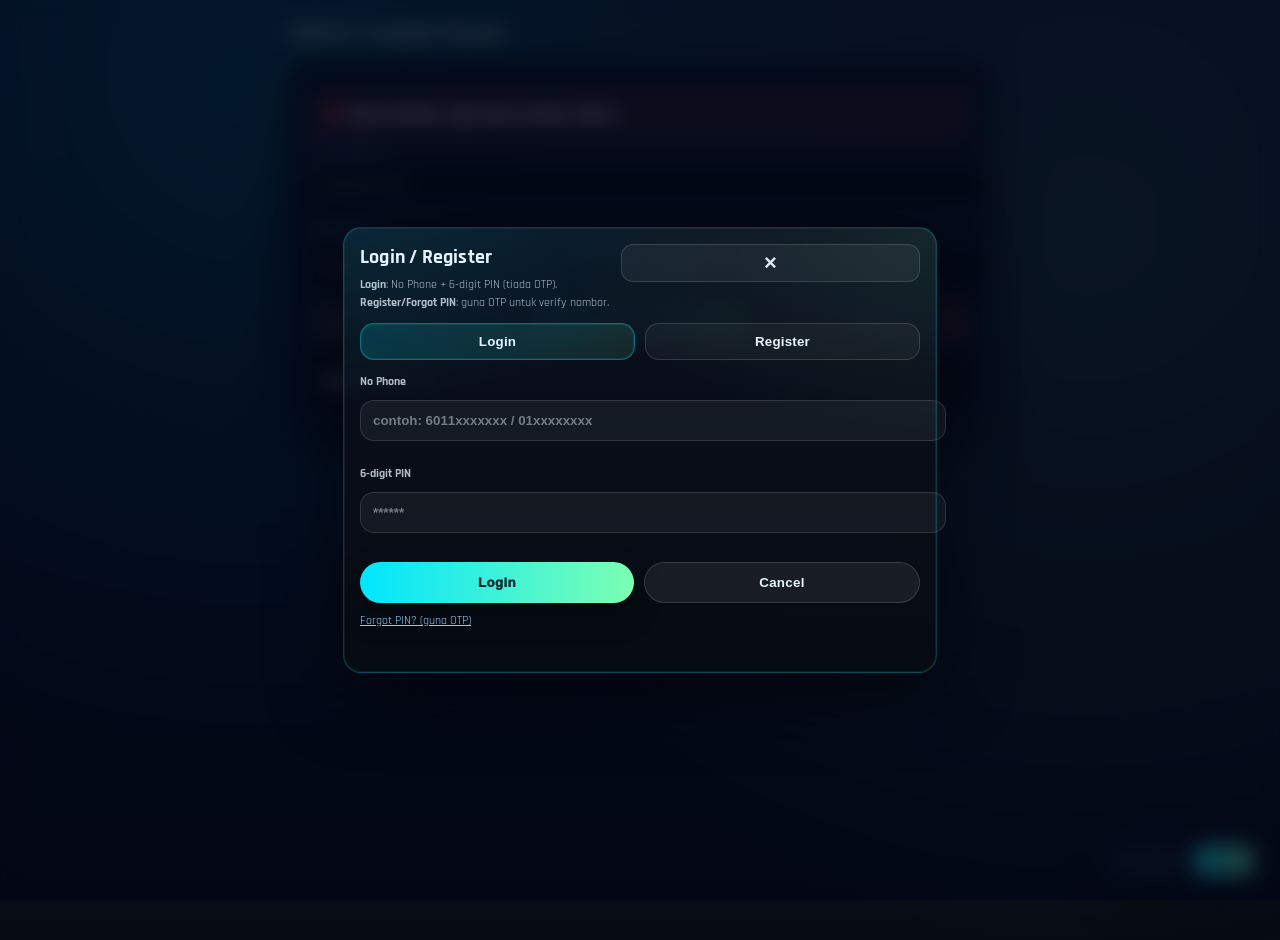
==== d@nz292008_panel.html @ 58d1a030 "Add files via upload" ====
<!DOCTYPE html>
<html lang="ms">
<head>
<meta charset="UTF-8">
<meta name="viewport" content="width=device-width, initial-scale=1.0">
<title>Admin Panel</title>

<link href="https://fonts.googleapis.com/css2?family=Orbitron:wght@600;700&family=Rajdhani:wght@500;600;700&display=swap" rel="stylesheet">

<style>
body{
  margin:0;
  font-family:Rajdhani, sans-serif;
  min-height:100vh;
  color:#e6f0ff;
  background:
    radial-gradient(circle at 20% 10%, rgba(0,229,255,.20), transparent 50%),
    radial-gradient(circle at 85% 25%, rgba(124,255,178,.14), transparent 55%),
    linear-gradient(180deg,#0b1530,#070b14);
  padding:20px;
}

.wrap{max-width:700px;margin:auto}

.title{
  font-family:Orbitron;
  font-size:20px;
  margin-bottom:15px;
}

.card{
  background:rgba(10,18,34,.9);
  border:1px solid rgba(0,229,255,.3);
  border-radius:18px;
  padding:20px;
  box-shadow:0 20px 45px rgba(0,0,0,.6);
}

label{font-size:12px;color:#9fb6d0}

input{
  width:100%;
  padding:12px;
  margin-top:5px;
  margin-bottom:15px;
  border-radius:12px;
  border:1px solid rgba(255,255,255,.2);
  background:rgba(0,0,0,.3);
  color:#fff;
  font-weight:700;
}

button{
  padding:12px;
  border-radius:14px;
  border:0;
  font-weight:900;
  cursor:pointer;
  flex:1;
}

.btn-primary{
  background:linear-gradient(90deg,#00e5ff,#7cffb2);
  color:#032a2f;
}

.btn-danger{
  background:rgba(255,77,109,.15);
  border:1px solid rgba(255,77,109,.4);
  color:#ffd5dd;
}

.btn-secondary{
  background:rgba(255,255,255,.1);
  color:#fff;
}

.row{display:flex;gap:10px;flex-wrap:wrap}

.result{
  margin-top:15px;
  padding:12px;
  border-radius:14px;
  background:rgba(0,0,0,.4);
  border:1px solid rgba(255,255,255,.15);
  font-weight:800;
}

.lock{
  margin-top:10px;
  padding:12px;
  border-radius:14px;
  background:rgba(255,77,109,.1);
  border:1px solid rgba(255,77,109,.4);
  display:none;
  font-weight:800;
}
</style>
</head>
<body>

<div class="wrap">
  <div class="title">Admin Wallet Panel</div>

  <div class="card">
    <div id="lockMsg" class="lock"></div>

    <label>Phone Target</label>
    <input id="phone" placeholder="011xxxxxxxx">

    <label>Amount (RM)</label>
    <input id="amount" placeholder="10.00">

    <div class="row">
      <button class="btn-secondary" id="checkBtn">Check</button>
      <button class="btn-primary" id="addBtn">+ Add</button>
      <button class="btn-danger" id="subBtn">- Sub</button>
    </div>

    <div id="result" class="result">
      Balance: RM 0.00
    </div>
  </div>
</div>

<script src="auth.js"></script>

<script>
// ======= SET ADMIN PHONE =======
const ADMIN_PHONES = [
  "01139337462" // GANTI DENGAN NOMBOR ADMIN KAU
];

const ADMIN_KEY = "danz2026"; // tukar kalau nak

function normalize(p){
  return window.DSGAuth?.normalizePhone(p) || String(p||"").replace(/\D/g,"");
}

function isAdmin(){
  const s = window.DSGAuth?.getSession?.();
  if(!s?.phone) return false;
  return ADMIN_PHONES.map(normalize).includes(normalize(s.phone));
}

function lockPanel(msg){
  document.getElementById("lockMsg").style.display="block";
  document.getElementById("lockMsg").innerText=msg;
  ["phone","amount","checkBtn","addBtn","subBtn"]
    .forEach(id=>document.getElementById(id).disabled=true);
}

function unlockPanel(){
  document.getElementById("lockMsg").style.display="none";
}

function rm(n){return Number(n||0).toFixed(2)}

function showBalance(phone){
  const api = window.DSGAuth?.wallet;
  if(!api) return;
  const bal = api.getBalance(phone);
  document.getElementById("result").innerText =
    `Balance (${phone}): RM ${rm(bal)}`;
}

document.addEventListener("DOMContentLoaded", ()=>{

  if(!isAdmin()){
    lockPanel("❌ Akses ditolak. Login guna nombor admin.");
    return;
  }

  if(ADMIN_KEY){
    const key = prompt("Admin Key:");
    if(key !== ADMIN_KEY){
      document.body.innerHTML="";
      return;
    }
  }

  unlockPanel();

  document.getElementById("checkBtn").onclick=()=>{
    const phone=normalize(phoneInput.value);
    if(!phone) return alert("Isi phone");
    showBalance(phone);
  };

  document.getElementById("addBtn").onclick=()=>{
    const phone=normalize(phoneInput.value);
    const amt=Number(amountInput.value||0);
    if(!phone||amt<=0) return alert("Invalid");
    window.DSGAuth.wallet.addBalance(phone,amt);
    showBalance(phone);
  };

  document.getElementById("subBtn").onclick=()=>{
    const phone=normalize(phoneInput.value);
    const amt=Number(amountInput.value||0);
    if(!phone||amt<=0) return alert("Invalid");
    const res=window.DSGAuth.wallet.deductBalance(phone,amt);
    if(!res.ok) return alert("Balance tak cukup");
    showBalance(phone);
  };

});

const phoneInput=document.getElementById("phone");
const amountInput=document.getElementById("amount");

</script>
</body>
</html>
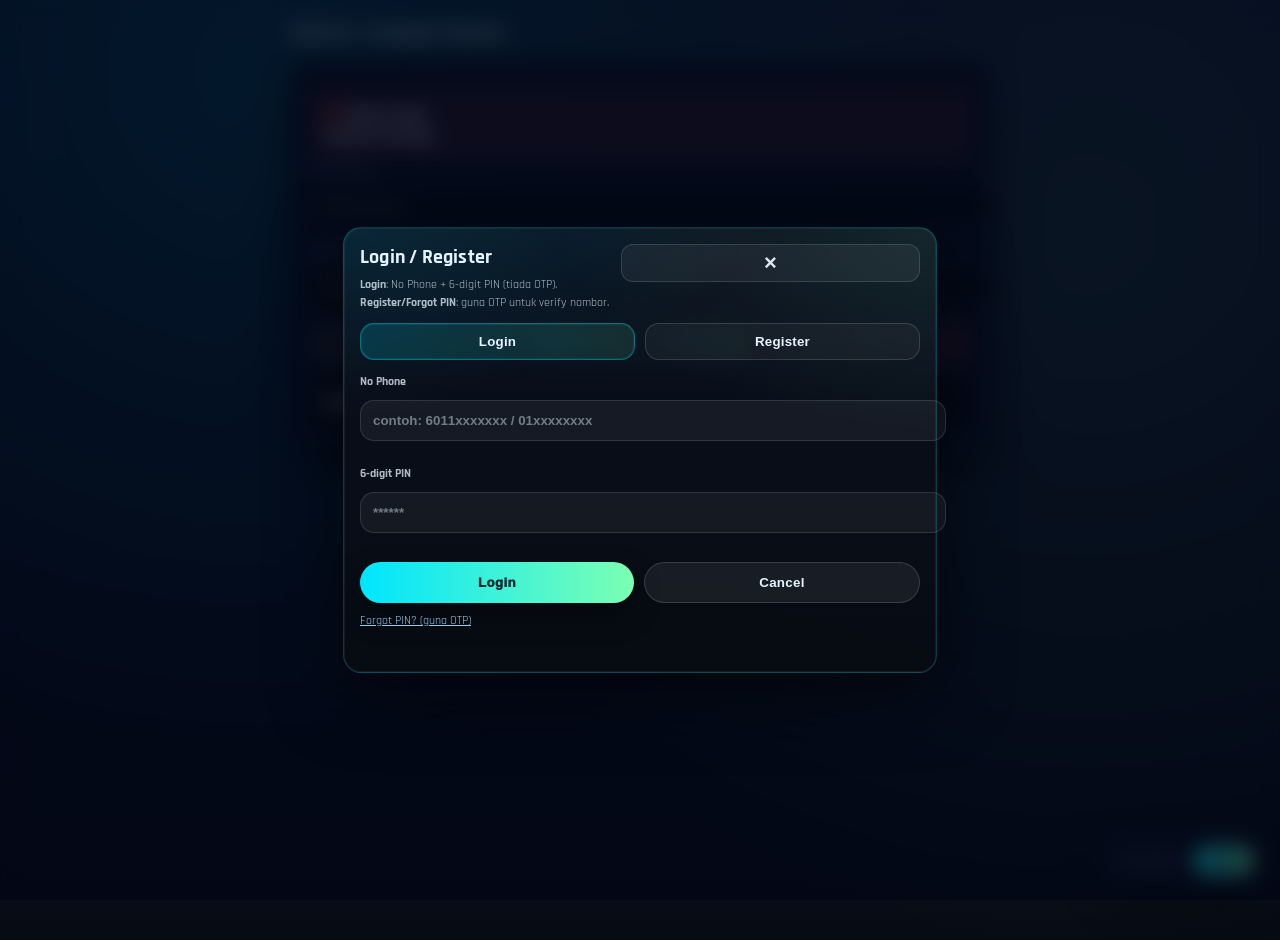
==== commit fbbed362: "Add files via upload" ====
--- a/d@nz292008_panel.html
+++ b/d@nz292008_panel.html
@@ -164,47 +164,56 @@
     `Balance (${phone}): RM ${rm(bal)}`;
 }
 
+function applyGateWithDebug(){
+  // tunggu DSGAuth ready (kadang mobile load lambat)
+  if(!window.DSGAuth || !window.DSGAuth.getSession){
+    setTimeout(applyGateWithDebug, 120);
+    return;
+  }
+
+  const s = window.DSGAuth.getSession();
+  const sessionPhoneRaw = s?.phone || "";
+  const sessionPhone = normalize(sessionPhoneRaw);
+
+  const adminList = ADMIN_PHONES.map(normalize);
+
+  // DEBUG supaya kita nampak apa compare sebenarnya
+  if(!sessionPhone){
+    lockPanel(`❌ Belum login.\n(session kosong)`);
+    return;
+  }
+
+  if(!adminList.includes(sessionPhone)){
+    lockPanel(
+      `❌ Akses ditolak. Login guna nombor admin.\n` +
+      `Session: ${sessionPhoneRaw} -> ${sessionPhone}\n` +
+      `AdminList: ${adminList.join(", ")}`
+    );
+    return;
+  }
+
+  // optional key
+  if(ADMIN_KEY){
+    const ok = sessionStorage.getItem("DSG_ADMIN_KEY_OK");
+    if(!ok){
+      const key = prompt("Admin Key:");
+      if(key !== ADMIN_KEY){
+        document.body.innerHTML="";
+        return;
+      }
+      sessionStorage.setItem("DSG_ADMIN_KEY_OK","1");
+    }
+  }
+
+  unlockPanel();
+}
+
 document.addEventListener("DOMContentLoaded", ()=>{
-
-  if(!isAdmin()){
-    lockPanel("❌ Akses ditolak. Login guna nombor admin.");
-    return;
-  }
-
-  if(ADMIN_KEY){
-    const key = prompt("Admin Key:");
-    if(key !== ADMIN_KEY){
-      document.body.innerHTML="";
-      return;
-    }
-  }
-
-  unlockPanel();
-
-  document.getElementById("checkBtn").onclick=()=>{
-    const phone=normalize(phoneInput.value);
-    if(!phone) return alert("Isi phone");
-    showBalance(phone);
-  };
-
-  document.getElementById("addBtn").onclick=()=>{
-    const phone=normalize(phoneInput.value);
-    const amt=Number(amountInput.value||0);
-    if(!phone||amt<=0) return alert("Invalid");
-    window.DSGAuth.wallet.addBalance(phone,amt);
-    showBalance(phone);
-  };
-
-  document.getElementById("subBtn").onclick=()=>{
-    const phone=normalize(phoneInput.value);
-    const amt=Number(amountInput.value||0);
-    if(!phone||amt<=0) return alert("Invalid");
-    const res=window.DSGAuth.wallet.deductBalance(phone,amt);
-    if(!res.ok) return alert("Balance tak cukup");
-    showBalance(phone);
-  };
-
+  applyGateWithDebug();
 });
+
+// kalau login/logout berubah, auto check semula
+window.addEventListener("dsg:auth-changed", applyGateWithDebug);
 
 const phoneInput=document.getElementById("phone");
 const amountInput=document.getElementById("amount");
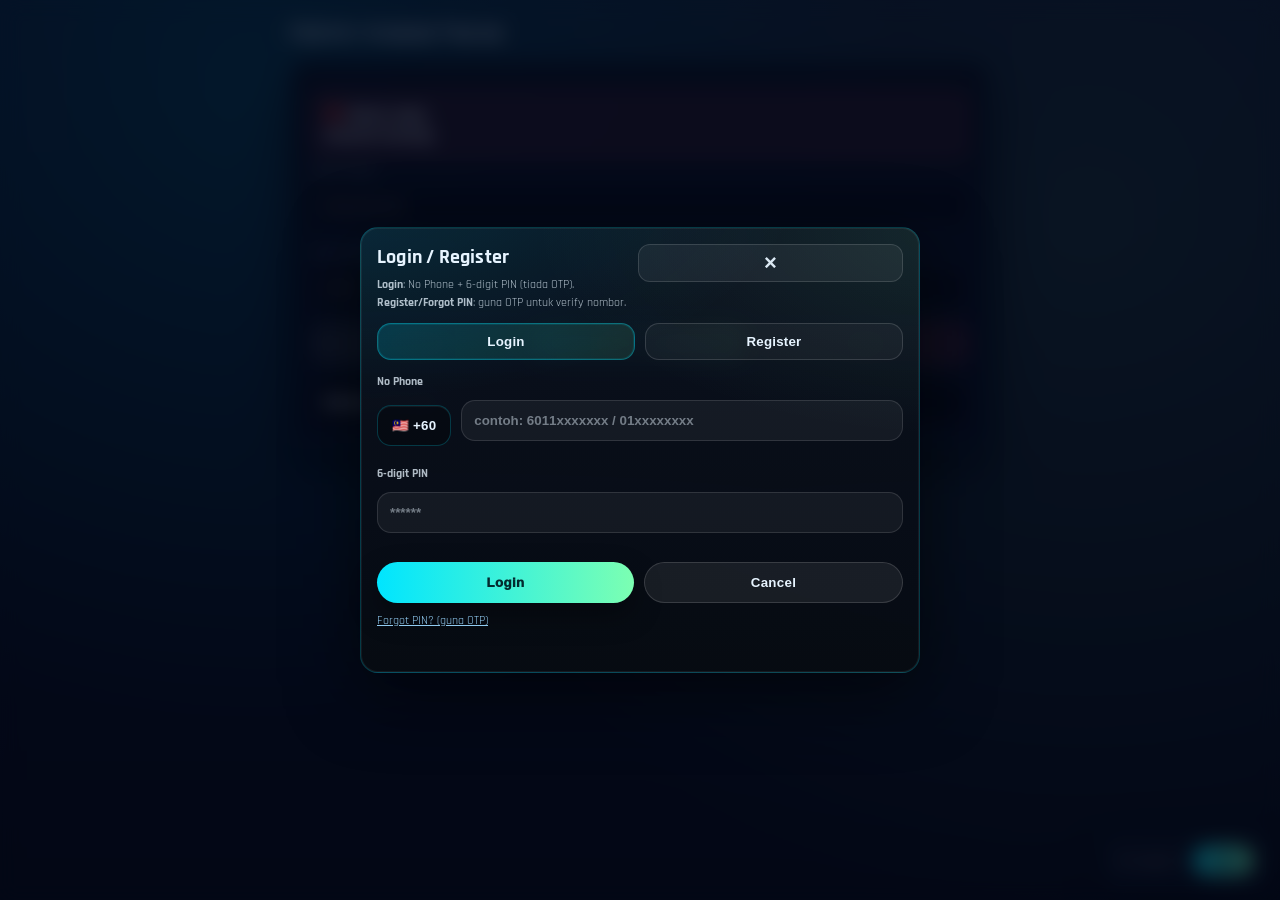
==== commit b58b9137: "Add files via upload" ====
--- a/d@nz292008_panel.html
+++ b/d@nz292008_panel.html
@@ -8,6 +8,11 @@
 <link href="https://fonts.googleapis.com/css2?family=Orbitron:wght@600;700&family=Rajdhani:wght@500;600;700&display=swap" rel="stylesheet">
 
 <style>
+/* Fix kolum terkeluar kanan (mobile) */
+*{ box-sizing:border-box; }
+.card{ overflow:hidden; }
+input, button, .row, .result{ max-width:100%; }
+
 body{
   margin:0;
   font-family:Rajdhani, sans-serif;
@@ -95,6 +100,69 @@
   display:none;
   font-weight:800;
 }
+
+/* ===== Admin Key Modal ===== */
+.keymodal{
+  position:fixed;
+  inset:0;
+  display:flex;
+  align-items:center;
+  justify-content:center;
+  padding:18px;
+  background:rgba(0,0,0,.55);
+  backdrop-filter: blur(8px);
+  z-index:9999;
+}
+
+.keybox{
+  width:min(520px, 92vw);
+  border-radius:18px;
+  padding:16px;
+  background:rgba(10,20,28,.92);
+  border:1px solid rgba(255,255,255,.14);
+  box-shadow:0 12px 40px rgba(0,0,0,.55);
+}
+
+.keytitle{
+  font-weight:900;
+  font-size:18px;
+  margin-bottom:6px;
+}
+
+.keysub{
+  opacity:.85;
+  font-weight:700;
+  font-size:13px;
+  margin-bottom:12px;
+}
+
+.keyinput{
+  width:100%;
+  padding:12px;
+  border-radius:14px;
+  border:1px solid rgba(255,255,255,.14);
+  background:rgba(255,255,255,.06);
+  color:#fff;
+  outline:none;
+  font-weight:800;
+}
+
+.keyrow{
+  display:flex;
+  gap:10px;
+  margin-top:12px;
+}
+
+.keyerr{
+  margin-top:10px;
+  padding:10px;
+  border-radius:12px;
+  background:rgba(255,77,109,.12);
+  border:1px solid rgba(255,77,109,.45);
+  color:#ffd5dd;
+  font-weight:800;
+  font-size:13px;
+}
 </style>
 </head>
 <body>
@@ -104,6 +172,23 @@
 
   <div class="card">
     <div id="lockMsg" class="lock"></div>
+    
+    <!-- Admin Key Modal (cantik, tak guna prompt sistem) -->
+  <div id="keyModal" class="keymodal" style="display:none;">
+    <div class="keybox">
+      <div class="keytitle">Admin Verification</div>
+      <div class="keysub">Masukkan Admin Key untuk akses panel.</div>
+
+      <input id="keyInput" class="keyinput" type="password" placeholder="Admin Key" autocomplete="off" />
+
+      <div class="keyrow">
+        <button id="keyCancel" class="btn-secondary" type="button">Cancel</button>
+        <button id="keyOk" class="btn-primary" type="button">Unlock</button>
+      </div>
+
+      <div id="keyErr" class="keyerr" style="display:none;"></div>
+    </div>
+  </div>
 
     <label>Phone Target</label>
     <input id="phone" placeholder="011xxxxxxxx">
@@ -152,6 +237,8 @@
 
 function unlockPanel(){
   document.getElementById("lockMsg").style.display="none";
+  ["phone","amount","checkBtn","addBtn","subBtn"]
+    .forEach(id=>document.getElementById(id).disabled=false);
 }
 
 function rm(n){return Number(n||0).toFixed(2)}
@@ -170,6 +257,50 @@
     setTimeout(applyGateWithDebug, 120);
     return;
   }
+  
+  function openKeyModal(){
+  const modal = document.getElementById("keyModal");
+  const input = document.getElementById("keyInput");
+  const err   = document.getElementById("keyErr");
+
+  modal.style.display = "flex";
+  err.style.display = "none";
+  err.innerText = "";
+  input.value = "";
+  setTimeout(()=>input.focus(), 50);
+
+  const close = ()=>{
+    modal.style.display = "none";
+  };
+
+  const submit = ()=>{
+    const key = String(input.value || "");
+    if(key !== ADMIN_KEY){
+      err.style.display = "block";
+      err.innerText = "❌ Admin Key salah.";
+      input.focus();
+      input.select();
+      return;
+    }
+    sessionStorage.setItem("DSG_ADMIN_KEY_OK","1");
+    close();
+    // lepas unlock key, apply gate balik supaya unlock + enable + bind actions
+    applyGateWithDebug();
+  };
+
+  document.getElementById("keyCancel").onclick = ()=>{
+    close();
+    // kekal lock kalau cancel
+    lockPanel("❌ Admin Key diperlukan untuk akses panel.");
+  };
+
+  document.getElementById("keyOk").onclick = submit;
+
+  input.onkeydown = (e)=>{
+    if(e.key === "Enter") submit();
+    if(e.key === "Escape") document.getElementById("keyCancel").click();
+  };
+}
 
   const s = window.DSGAuth.getSession();
   const sessionPhoneRaw = s?.phone || "";
@@ -194,18 +325,17 @@
 
   // optional key
   if(ADMIN_KEY){
-    const ok = sessionStorage.getItem("DSG_ADMIN_KEY_OK");
-    if(!ok){
-      const key = prompt("Admin Key:");
-      if(key !== ADMIN_KEY){
-        document.body.innerHTML="";
-        return;
-      }
-      sessionStorage.setItem("DSG_ADMIN_KEY_OK","1");
-    }
+  const ok = sessionStorage.getItem("DSG_ADMIN_KEY_OK");
+  if(!ok){
+    // lock dulu, then minta key pakai modal cantik
+    lockPanel("🔒 Sila masukkan Admin Key untuk unlock panel.");
+    openKeyModal();
+    return; // stop sini, tunggu user masukkan key
   }
-
-  unlockPanel();
+}
+
+unlockPanel();
+initActions();
 }
 
 document.addEventListener("DOMContentLoaded", ()=>{
@@ -218,6 +348,36 @@
 const phoneInput=document.getElementById("phone");
 const amountInput=document.getElementById("amount");
 
+let ACTIONS_BOUND = false;
+
+function initActions(){
+  if(ACTIONS_BOUND) return;
+  ACTIONS_BOUND = true;
+
+  document.getElementById("checkBtn").onclick = ()=>{
+    const phone = normalize(phoneInput.value);
+    if(!phone) return alert("Isi phone");
+    showBalance(phone);
+  };
+
+  document.getElementById("addBtn").onclick = ()=>{
+    const phone = normalize(phoneInput.value);
+    const amt  = Number(amountInput.value || 0);
+    if(!phone || amt<=0) return alert("Invalid");
+    window.DSGAuth.wallet.addBalance(phone, amt);
+    showBalance(phone);
+  };
+
+  document.getElementById("subBtn").onclick = ()=>{
+    const phone = normalize(phoneInput.value);
+    const amt  = Number(amountInput.value || 0);
+    if(!phone || amt<=0) return alert("Invalid");
+    const res = window.DSGAuth.wallet.deductBalance(phone, amt);
+    if(!res.ok) return alert("Balance tak cukup");
+    showBalance(phone);
+  };
+}
+
 </script>
 </body>
 </html>
